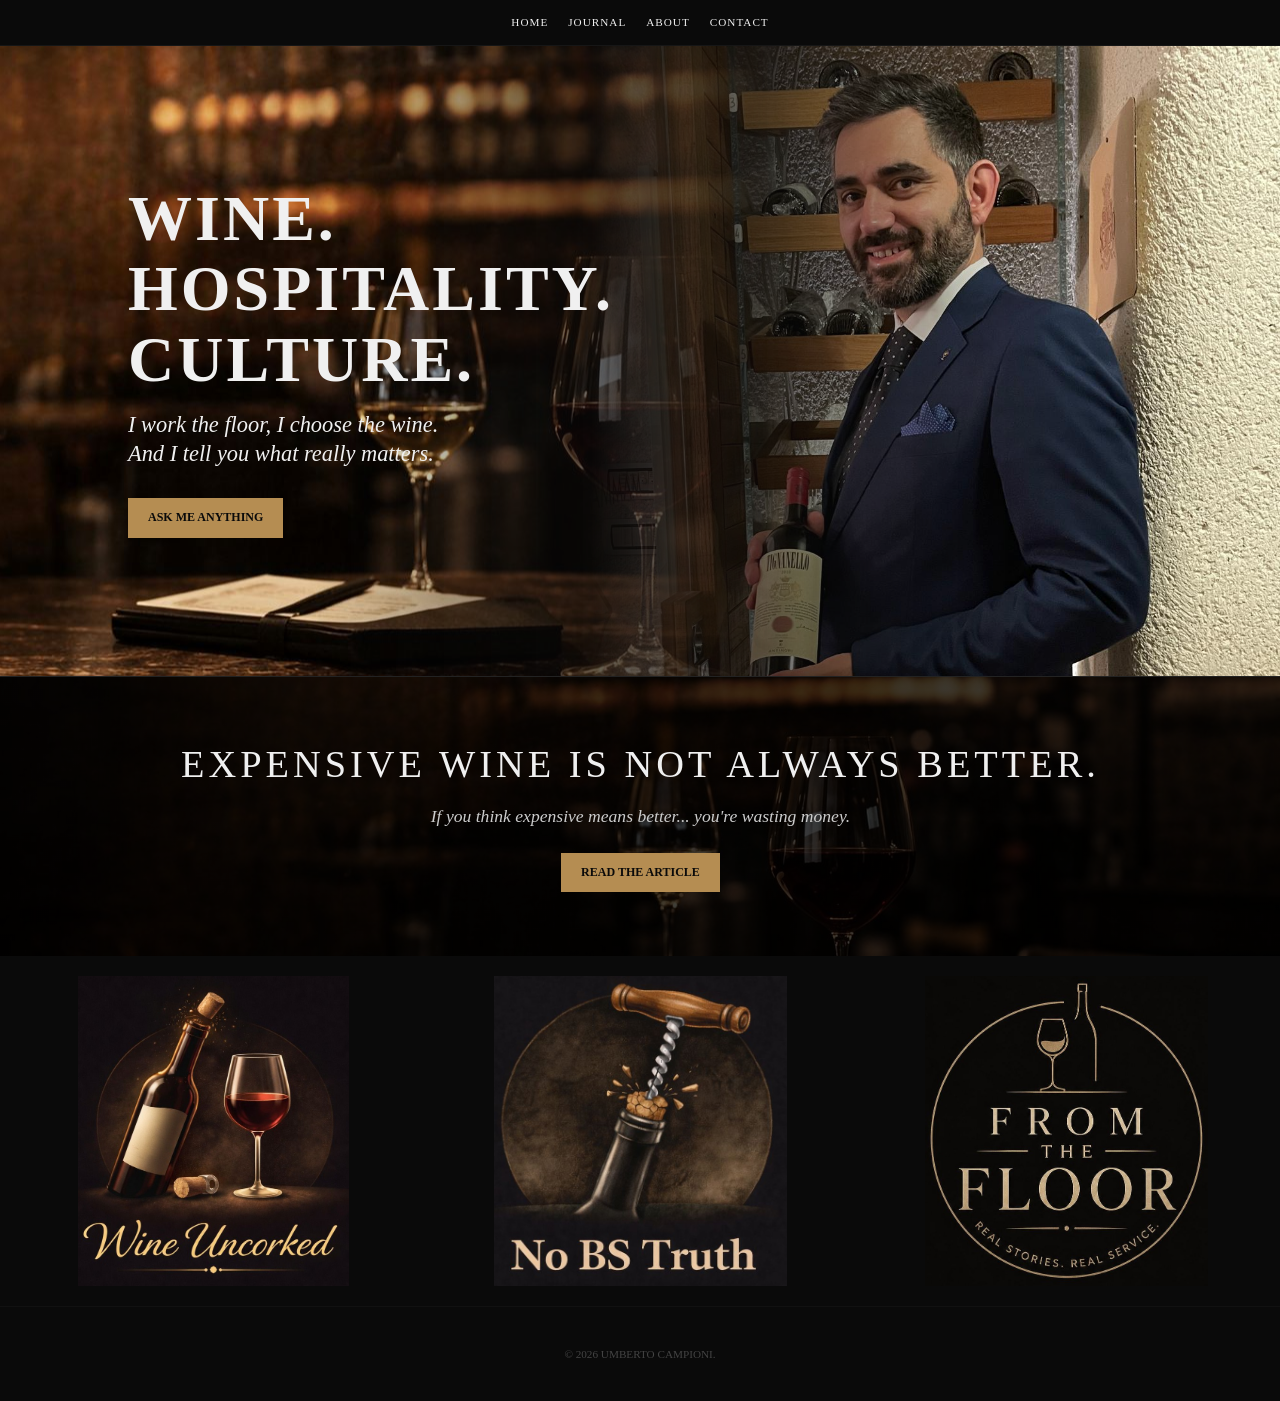
==== index.html @ bca414f0 "asd" ====
<!DOCTYPE html>
<html lang="es">
<head>
    <meta charset="UTF-8">
    <meta name="viewport" content="width=device-width, initial-scale=1.0">
    <title>Umberto Campioni | Sommelier & Wine Consultant</title>
    <script src="https://identity.netlify.com/v1/netlify-identity-widget.js"></script>
    <style>
        :root {
            --dorado: #b58d52;
            --oscuro: #0a0a0a;
            --carbón: #121212;
            --blanco-suave: #f0f0f0;
        }

        * { margin: 0; padding: 0; box-sizing: border-box; }

        body {
            background-color: var(--oscuro);
            color: var(--blanco-suave);
            font-family: 'Garamond', 'Times New Roman', serif;
            overflow-x: hidden;
            line-height: 1.3;
        }

        /* --- EFECTO DE REVELADO LENTO --- */
        .reveal {
            opacity: 0;
            transform: translateY(40px);
            transition: opacity 1.8s cubic-bezier(0.15, 0.45, 0.15, 1), 
                        transform 1.8s cubic-bezier(0.15, 0.45, 0.15, 1);
            will-change: opacity, transform;
        }

        .reveal.active {
            opacity: 1;
            transform: translateY(0);
        }

        nav {
            display: flex;
            justify-content: center;
            padding: 15px;
            gap: 20px;
            background: var(--oscuro);
            border-bottom: 1px solid rgba(255,255,255,0.05);
            position: sticky;
            top: 0;
            z-index: 100;
        }

        nav a {
            color: var(--blanco-suave);
            text-decoration: none;
            text-transform: uppercase;
            font-size: 0.7rem;
            letter-spacing: 1px;
        }

        .hero {
            position: relative;
            height: 70vh;
            display: flex;
            align-items: center;
            overflow: hidden;
            background-color: var(--oscuro);
        }

        .hero-left, .hero-right {
            position: absolute;
            top: 0; width: 60%; height: 100%;
            background-size: cover;
            z-index: 1;
        }

        .hero-left {
            left: 0;
            background: url('images/Glasses_Bkgrnd.jpg') no-repeat center center;
            mask-image: linear-gradient(to right, black 40%, transparent 100%);
            -webkit-mask-image: linear-gradient(to right, black 40%, transparent 100%);
        }

        .hero-right {
            right: 0;
            background: url('images/Umberto_Main_Photo.jpg') no-repeat;
            background-size: cover;
            background-position: center 15%; 
            mask-image: linear-gradient(to left, black 30%, transparent 90%);
            -webkit-mask-image: linear-gradient(to left, black 30%, transparent 90%);
            z-index: 2;
        }

        .hero-content {
            position: relative;
            z-index: 10;
            width: 100%;
            text-align: left;
            padding-left: 10%;
        }

        .hero h1 { 
            font-size: clamp(1.8rem, 5vw, 4rem); 
            text-transform: uppercase; 
            margin-bottom: 15px; 
            letter-spacing: 3px;
            line-height: 1.1;
        }
        
        .hero p { font-size: clamp(0.9rem, 2vw, 1.4rem); font-style: italic; margin-bottom: 30px; }

        .btn-gold {
            text-decoration: none;
            padding: 12px 20px;
            text-transform: uppercase;
            font-size: 0.75rem;
            font-weight: bold;
            display: inline-block;
            background: var(--dorado); 
            color: var(--oscuro) !important;
        }

        /* --- BIO OVERLAY AJUSTADO --- */
        .bio-overlay {
            position: absolute;
            top: 0;
            right: 0;
            width: 50%;
            height: 100%;
            background: rgba(10, 10, 10, 0.85);
            backdrop-filter: blur(8px);
            -webkit-backdrop-filter: blur(8px);
            display: flex;
            align-items: center;
            justify-content: center;
            padding: 40px;
            z-index: 20;
            opacity: 0;
            visibility: hidden;
            /* Salida instantánea al quitar el mouse */
            transition: opacity 0.4s ease, visibility 0.4s;
        }

        /* Activación con retraso de 1.5s */
        .hero:hover .bio-overlay {
            opacity: 1;
            visibility: visible;
            transition-delay: 1.5s; 
        }

        .bio-overlay-content {
            max-width: 380px;
            text-align: center;
            transform: translateY(20px);
            /* Salida instantánea del movimiento */
            transition: transform 0.4s ease;
        }

        .hero:hover .bio-overlay-content {
            transform: translateY(0);
            transition-delay: 1.5s;
        }

        .bio-overlay h3 {
            font-family: 'Garamond', serif;
            color: var(--dorado);
            font-size: 1.8rem;
            margin-bottom: 15px;
            text-transform: uppercase;
            letter-spacing: 2px;
        }

        .bio-overlay p {
            font-size: 1rem;
            line-height: 1.6;
            margin-bottom: 20px;
            color: var(--blanco-suave);
        }

        @media (max-width: 768px) {
            .bio-overlay { display: none; }
        }

        /* --- RESTO DEL DISEÑO --- */
        .article-banner {
            width: 100%;
            min-height: 280px;
            background: linear-gradient(rgba(0,0,0,0.75), rgba(0,0,0,0.75)), url('images/Glasses_Bkgrnd.jpg');
            background-size: 100% auto; 
            background-repeat: no-repeat;
            background-position: center;
            display: flex;
            flex-direction: column;
            justify-content: center;
            align-items: center;
            text-align: center;
            padding: 30px 20px;
            border-top: 1px solid #222;
        }

        .article-banner h2 { 
            font-size: clamp(1.3rem, 4vw, 2.4rem); 
            margin-bottom: 15px;
            text-transform: uppercase;
            letter-spacing: 4px;
            font-weight: normal;
        }

        .article-banner p { font-size: clamp(0.85rem, 1.5vw, 1.1rem); font-style: italic; color: #ccc; margin-bottom: 25px; }

        .grid-container {
            display: grid;
            grid-template-columns: repeat(3, 1fr) !important;
            width: 100%;
            background: transparent;
        }

        .grid-item {
            position: relative;
            height: clamp(160px, 30vw, 350px);
            text-decoration: none !important;
            display: flex;
            align-items: center;
            justify-content: center;
            overflow: hidden;
        }

        .item-img-box {
            width: 100%; height: 100%;
            display: flex; align-items: center; justify-content: center; padding: 20px;
        }

        .item-img-box img { 
            max-width: 100%; 
            max-height: 100%; 
            object-fit: contain; 
            display: block;
        }

        footer { text-align: center; padding: 40px; color: #444; font-size: 0.7rem; border-top: 1px solid #111; }

        @media (max-width: 600px) {
            .article-banner { background-size: cover; }
            .grid-item { height: 140px; }
            .item-img-box { padding: 10px; }
            .hero-content { padding-left: 5%; text-align: center; }
        }
    </style>
</head>
<body>

    <nav>
        <a href="index.html">Home</a>
        <a href="blog.html">Journal</a>
        <a href="about.html">About</a>
        <a href="contact.html">Contact</a>
    </nav>

    <header class="hero">
        <div class="hero-left"></div>
        <div class="hero-right"></div>
        
        <div class="hero-content reveal">
            <h1>Wine. <br>Hospitality. <br>Culture.</h1>
            <p>I work the floor, I choose the wine. <br>And I tell you what really matters.</p>
            <div class="hero-buttons">
                <a href="ask.html" class="btn-gold">Ask me anything</a>
            </div>
        </div>

        <div class="bio-overlay">
            <div class="bio-overlay-content">
                <h3>Umberto Campioni</h3>
                <p>Italian sommelier and wine educator based in Boston. With nearly two decades of experience in Michelin-starred restaurants, he combines Italian culture with modern hospitality leadership.</p>
                <a href="about.html" style="color: var(--dorado); text-decoration: none; font-size: 0.75rem; letter-spacing: 1px; font-weight: bold;">EXPLORE FULL BIO →</a>
            </div>
        </div>
    </header>

    <section class="featured-article">
        <div class="article-banner">
            <div class="reveal">
                <h2>Expensive wine is not always better.</h2>
                <p>If you think expensive means better... you're wasting money.</p>
                <a href="blog.html" class="btn-gold">Read the article</a>
            </div>
        </div>
    </section>

    <section class="grid-section">
        <div class="grid-container">
            <a href="blog.html?cat=Choose+the+wine" class="grid-item reveal">
                <div class="item-img-box">
                    <img src="images/Wine_Uncorked_Logo_transparent.png" alt="Wine Uncorked">
                </div>
            </a>

            <a href="blog.html?cat=Tell+you+what+really+matters" class="grid-item reveal">
                <div class="item-img-box">
                    <img src="images/NBS_Logo_transparent.png" alt="No BS Truth">
                </div>
            </a>

            <a href="blog.html?cat=Work+the+Floor" class="grid-item reveal">
                <div class="item-img-box">
                    <img src="images/from_the_floor_transparent.png" alt="From the Floor">
                </div>
            </a>
        </div>
    </section>

    <footer>
        <p>&copy; 2026 UMBERTO CAMPIONI.</p>
    </footer>

    <script>
        const observerOptions = { threshold: 0.15, rootMargin: "0px 0px -50px 0px" };
        const observer = new IntersectionObserver((entries) => {
            entries.forEach(entry => { if (entry.isIntersecting) { entry.target.classList.add('active'); } });
        }, observerOptions);
        document.querySelectorAll('.reveal').forEach(el => observer.observe(el));
    </script>
</body>
</html>
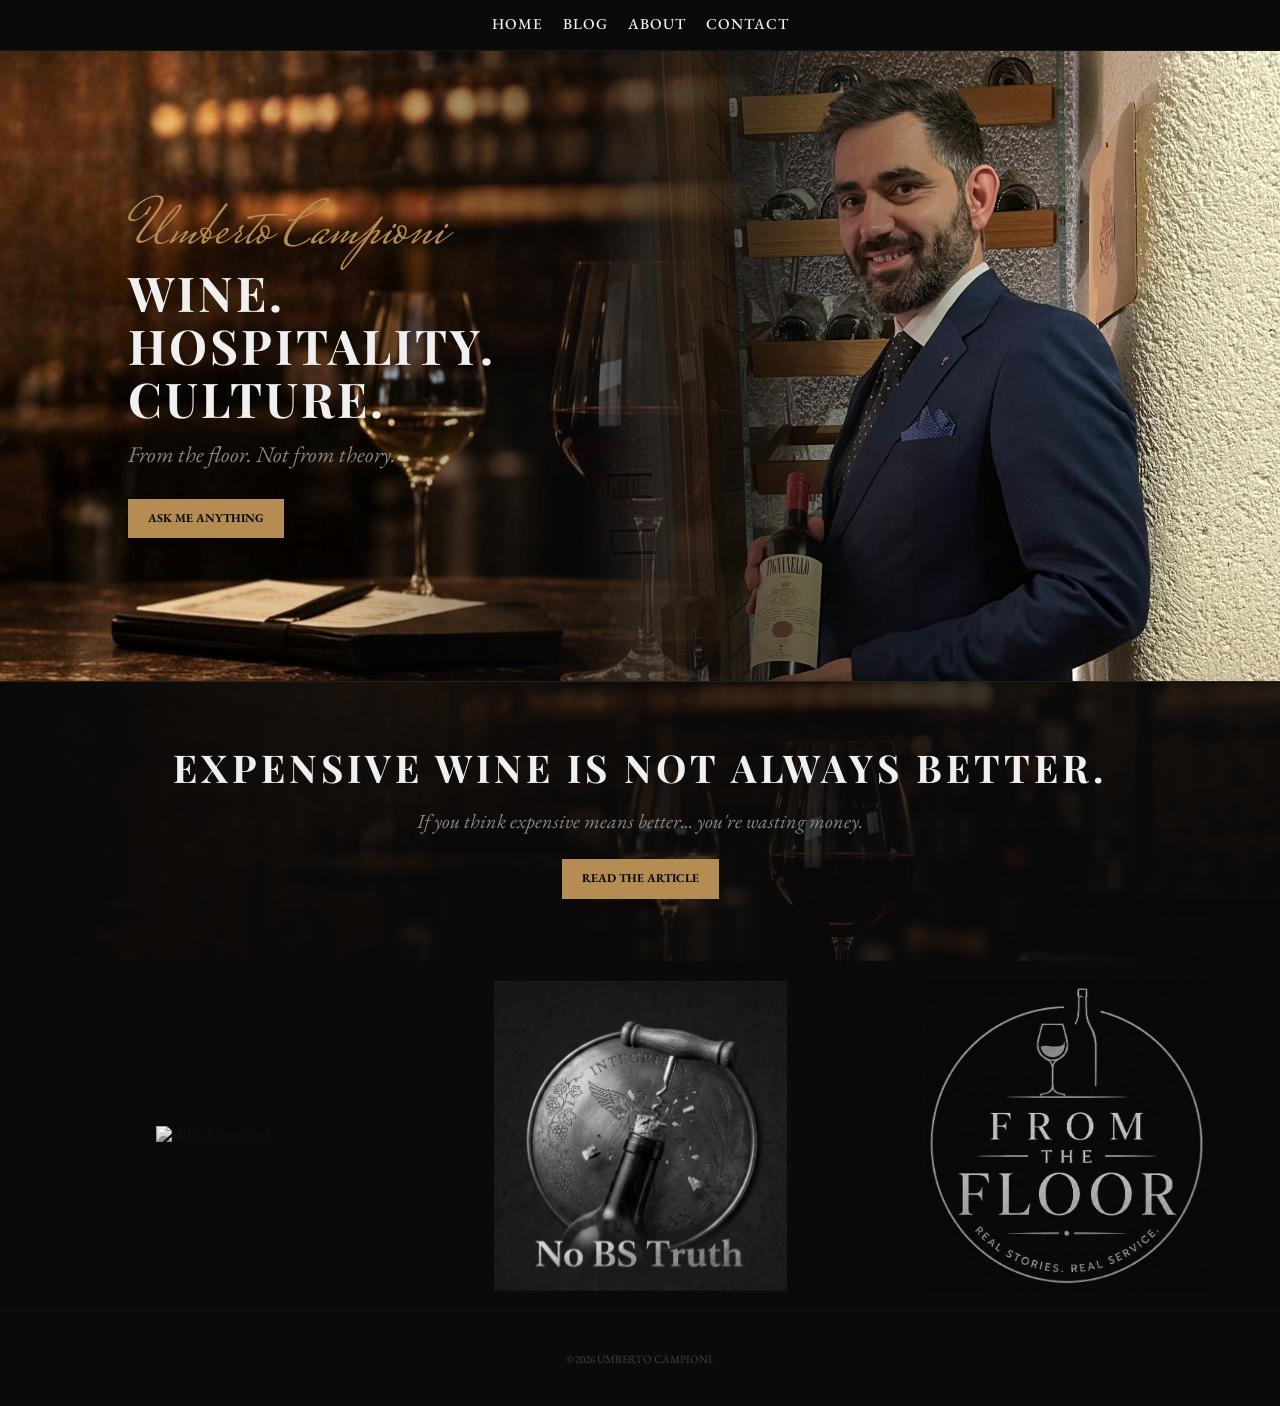
==== commit abddc1b6: "fsdf" ====
--- a/index.html
+++ b/index.html
@@ -5,12 +5,16 @@
     <meta name="viewport" content="width=device-width, initial-scale=1.0">
     <title>Umberto Campioni | Sommelier & Wine Consultant</title>
     <script src="https://identity.netlify.com/v1/netlify-identity-widget.js"></script>
+    <link href="https://fonts.googleapis.com/css2?family=EB+Garamond:ital,wght@0,400;0,500;1,400&family=Playfair+Display:wght@700&family=Mrs+Saint+Delafield&display=swap" rel="stylesheet">
     <style>
         :root {
             --dorado: #b58d52;
             --oscuro: #0a0a0a;
             --carbón: #121212;
             --blanco-suave: #f0f0f0;
+            --fuente-serif: 'EB Garamond', serif;
+            --fuente-titulo: 'Playfair Display', serif;
+            --fuente-firma: 'Mrs Saint Delafield', cursive;
         }
 
         * { margin: 0; padding: 0; box-sizing: border-box; }
@@ -18,7 +22,7 @@
         body {
             background-color: var(--oscuro);
             color: var(--blanco-suave);
-            font-family: 'Garamond', 'Times New Roman', serif;
+            font-family: var(--fuente-serif);
             overflow-x: hidden;
             line-height: 1.3;
         }
@@ -53,8 +57,9 @@
             color: var(--blanco-suave);
             text-decoration: none;
             text-transform: uppercase;
-            font-size: 0.7rem;
+            font-size: 0.95rem;
             letter-spacing: 1px;
+            font-weight: 500;
         }
 
         .hero {
@@ -98,17 +103,35 @@
             padding-left: 10%;
         }
 
+        .signature {
+            font-family: var(--fuente-firma);
+            font-size: clamp(2.5rem, 6vw, 4rem);
+            color: var(--dorado);
+            display: block;
+            margin-bottom: -10px;
+            text-transform: none;
+        }
+
         .hero h1 { 
-            font-size: clamp(1.8rem, 5vw, 4rem); 
+            font-family: var(--fuente-titulo);
+            font-size: clamp(1.8rem, 4vw, 3rem); 
             text-transform: uppercase; 
             margin-bottom: 15px; 
             letter-spacing: 3px;
             line-height: 1.1;
+            font-weight: 700;
         }
         
-        .hero p { font-size: clamp(0.9rem, 2vw, 1.4rem); font-style: italic; margin-bottom: 30px; }
+        .hero p { 
+            font-family: var(--fuente-serif);
+            font-size: clamp(0.9rem, 2vw, 1.4rem); 
+            font-style: italic; 
+            margin-bottom: 30px; 
+            color: #888; 
+        }
 
         .btn-gold {
+            font-family: var(--fuente-serif);
             text-decoration: none;
             padding: 12px 20px;
             text-transform: uppercase;
@@ -119,94 +142,50 @@
             color: var(--oscuro) !important;
         }
 
-        /* --- BIO OVERLAY AJUSTADO --- */
         .bio-overlay {
             position: absolute;
-            top: 0;
-            right: 0;
-            width: 50%;
-            height: 100%;
-            background: rgba(10, 10, 10, 0.85);
+            top: 0; right: 0; width: 50%; height: 100%;
+            background: rgba(10, 10, 10, 0.9);
             backdrop-filter: blur(8px);
             -webkit-backdrop-filter: blur(8px);
-            display: flex;
-            align-items: center;
-            justify-content: center;
-            padding: 40px;
-            z-index: 20;
-            opacity: 0;
-            visibility: hidden;
-            /* Salida instantánea al quitar el mouse */
+            display: flex; align-items: center; justify-content: center;
+            padding: 40px; z-index: 20; opacity: 0; visibility: hidden;
             transition: opacity 0.4s ease, visibility 0.4s;
         }
 
-        /* Activación con retraso de 1.5s */
-        .hero:hover .bio-overlay {
-            opacity: 1;
-            visibility: visible;
-            transition-delay: 1.5s; 
-        }
-
-        .bio-overlay-content {
-            max-width: 380px;
-            text-align: center;
-            transform: translateY(20px);
-            /* Salida instantánea del movimiento */
-            transition: transform 0.4s ease;
-        }
-
-        .hero:hover .bio-overlay-content {
-            transform: translateY(0);
-            transition-delay: 1.5s;
-        }
-
-        .bio-overlay h3 {
-            font-family: 'Garamond', serif;
-            color: var(--dorado);
-            font-size: 1.8rem;
-            margin-bottom: 15px;
-            text-transform: uppercase;
-            letter-spacing: 2px;
-        }
-
-        .bio-overlay p {
-            font-size: 1rem;
-            line-height: 1.6;
-            margin-bottom: 20px;
-            color: var(--blanco-suave);
-        }
-
-        @media (max-width: 768px) {
-            .bio-overlay { display: none; }
-        }
-
-        /* --- RESTO DEL DISEÑO --- */
+        .hero:hover .bio-overlay { opacity: 1; visibility: visible; transition-delay: 1.5s; }
+
+        .bio-overlay-content { max-width: 380px; text-align: center; transform: translateY(20px); transition: transform 0.4s ease; }
+        .hero:hover .bio-overlay-content { transform: translateY(0); transition-delay: 1.5s; }
+
+        .bio-overlay h3 { font-family: var(--fuente-titulo); color: var(--dorado); font-size: 1.8rem; margin-bottom: 15px; text-transform: uppercase; letter-spacing: 2px; }
+        .bio-overlay p { font-family: var(--fuente-serif); font-size: 1rem; line-height: 1.6; margin-bottom: 20px; color: var(--blanco-suave); }
+
+        @media (max-width: 768px) { .bio-overlay { display: none; } }
+
         .article-banner {
             width: 100%;
             min-height: 280px;
-            background: linear-gradient(rgba(0,0,0,0.75), rgba(0,0,0,0.75)), url('images/Glasses_Bkgrnd.jpg');
+            background: linear-gradient(rgba(10, 10, 10, 0.8), rgba(10, 10, 10, 0.8)), url('images/Glasses_Bkgrnd.jpg');
             background-size: 100% auto; 
             background-repeat: no-repeat;
             background-position: center;
-            display: flex;
-            flex-direction: column;
-            justify-content: center;
-            align-items: center;
-            text-align: center;
-            padding: 30px 20px;
-            border-top: 1px solid #222;
+            display: flex; flex-direction: column; justify-content: center; align-items: center;
+            text-align: center; padding: 30px 20px; border-top: 1px solid #222;
         }
 
         .article-banner h2 { 
+            font-family: var(--fuente-titulo);
             font-size: clamp(1.3rem, 4vw, 2.4rem); 
             margin-bottom: 15px;
             text-transform: uppercase;
             letter-spacing: 4px;
-            font-weight: normal;
-        }
-
-        .article-banner p { font-size: clamp(0.85rem, 1.5vw, 1.1rem); font-style: italic; color: #ccc; margin-bottom: 25px; }
-
+            font-weight: 700;
+        }
+
+        .article-banner p { font-family: var(--fuente-serif); font-size: clamp(1.25rem, 1.5vw, 1.1rem); font-style: italic; color: #888; margin-bottom: 25px; }
+
+        /* --- SECCIÓN CUADRÍCULA DE LOGOS --- */
         .grid-container {
             display: grid;
             grid-template-columns: repeat(3, 1fr) !important;
@@ -229,14 +208,30 @@
             display: flex; align-items: center; justify-content: center; padding: 20px;
         }
 
+        /* Efecto base de escala de grises y transición para computadoras de escritorio */
         .item-img-box img { 
             max-width: 100%; 
             max-height: 100%; 
             object-fit: contain; 
             display: block;
-        }
-
-        footer { text-align: center; padding: 40px; color: #444; font-size: 0.7rem; border-top: 1px solid #111; }
+            filter: grayscale(100%);
+            transition: filter 0.6s ease;
+            will-change: filter;
+        }
+
+        /* Regresa a color al pasar el cursor por encima (Desktop) */
+        .grid-item:hover .item-img-box img {
+            filter: grayscale(0%);
+        }
+
+        /* Optimización crítica para Smartphones: deshabilita la escala de grises en pantallas táctiles */
+        @media (hover: none) {
+            .item-img-box img {
+                filter: grayscale(0%) !important;
+            }
+        }
+
+        footer { text-align: center; padding: 40px; color: #444; font-size: 0.7rem; border-top: 1px solid #111; font-family: var(--fuente-serif); }
 
         @media (max-width: 600px) {
             .article-banner { background-size: cover; }
@@ -250,7 +245,7 @@
 
     <nav>
         <a href="index.html">Home</a>
-        <a href="blog.html">Journal</a>
+        <a href="blog.html">Blog</a>
         <a href="about.html">About</a>
         <a href="contact.html">Contact</a>
     </nav>
@@ -260,8 +255,9 @@
         <div class="hero-right"></div>
         
         <div class="hero-content reveal">
+            <span class="signature">Umberto Campioni</span>
             <h1>Wine. <br>Hospitality. <br>Culture.</h1>
-            <p>I work the floor, I choose the wine. <br>And I tell you what really matters.</p>
+            <p>From the floor. Not from theory.</p>
             <div class="hero-buttons">
                 <a href="ask.html" class="btn-gold">Ask me anything</a>
             </div>
@@ -290,13 +286,13 @@
         <div class="grid-container">
             <a href="blog.html?cat=Choose+the+wine" class="grid-item reveal">
                 <div class="item-img-box">
-                    <img src="images/Wine_Uncorked_Logo_transparent.png" alt="Wine Uncorked">
+                    <img src="images/Wine_Uncorked_Logoupgrade.png" alt="Wine Uncorked">
                 </div>
             </a>
 
             <a href="blog.html?cat=Tell+you+what+really+matters" class="grid-item reveal">
                 <div class="item-img-box">
-                    <img src="images/NBS_Logo_transparent.png" alt="No BS Truth">
+                    <img src="images/NBS_Logo_Upgrade.png" alt="No BS Truth">
                 </div>
             </a>
 
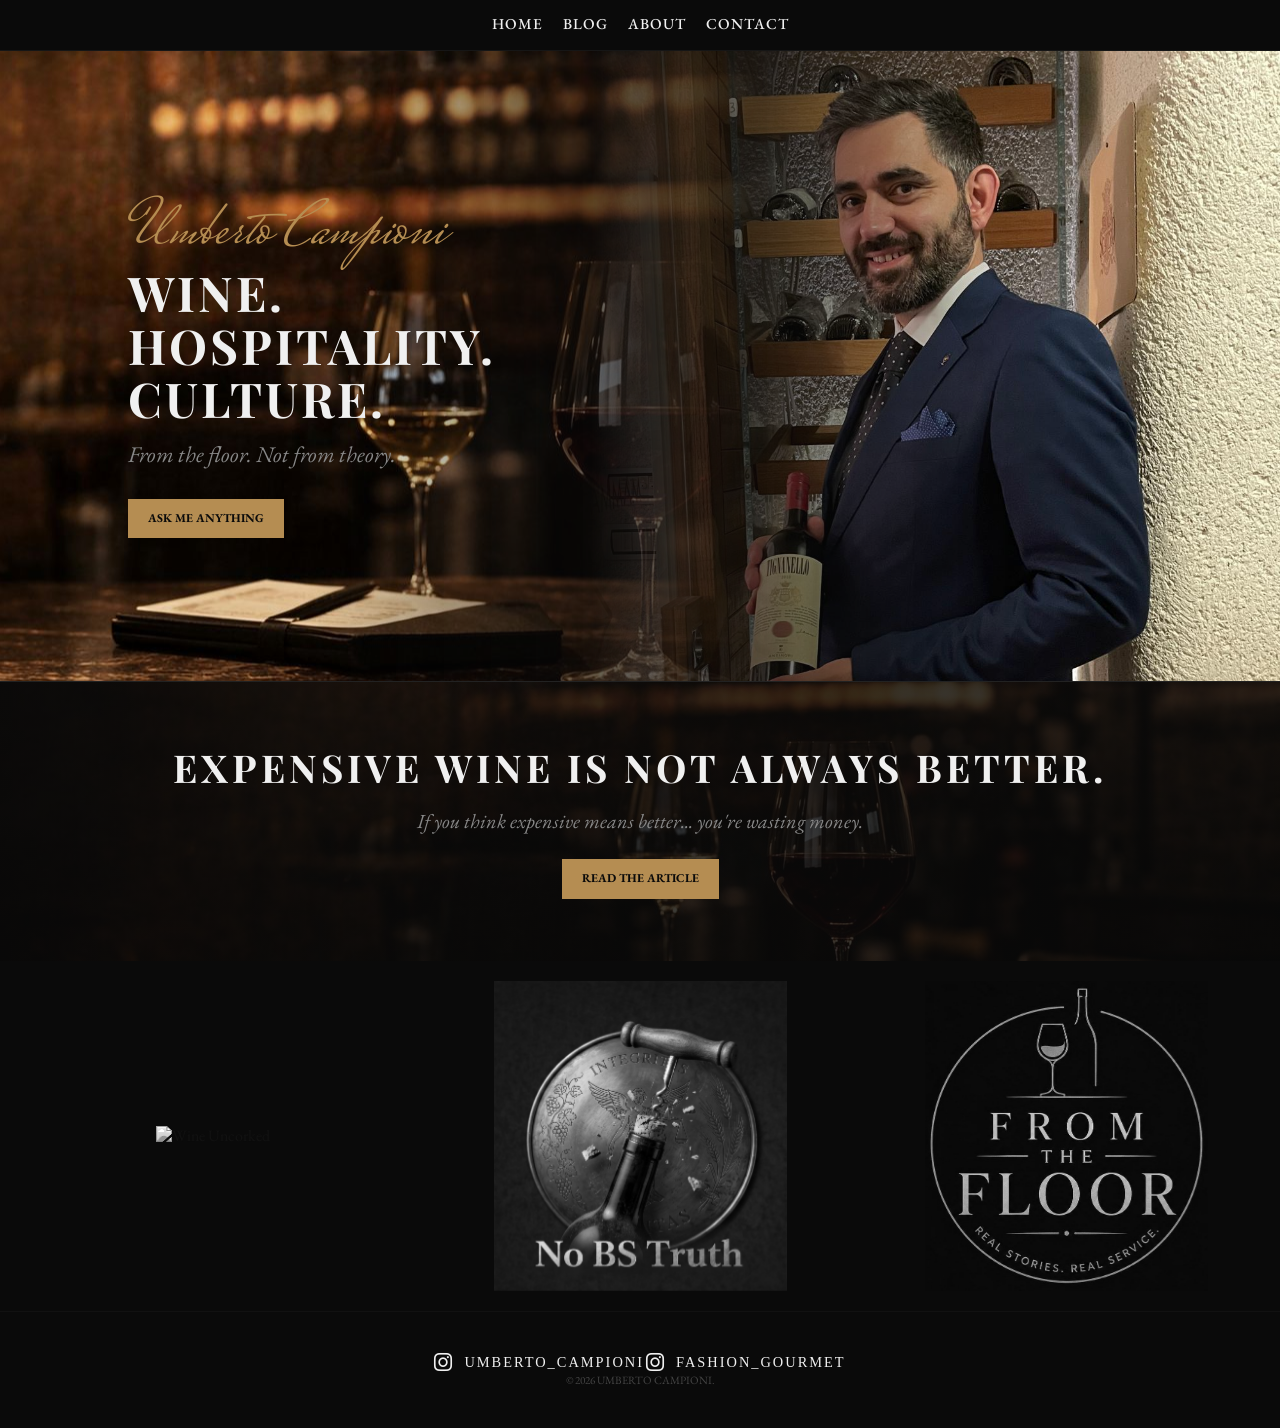
==== commit 9ff3f8df: "qwq" ====
--- a/index.html
+++ b/index.html
@@ -305,6 +305,73 @@
     </section>
 
     <footer>
+        <link rel="stylesheet" href="https://cdnjs.cloudflare.com/ajax/libs/font-awesome/6.5.1/css/all.min.css">
+
+<a href="https://instagram.com/umberto_campioni" class="instagram-link" target="_blank" rel="noopener noreferrer">
+    <i class="fa-brands fa-instagram"></i>
+    <span>Umberto_Campioni</span>
+</a>
+
+<style>
+    .instagram-link {
+        display: inline-flex;
+        align-items: center;
+        gap: 10px; /* Espacio entre el logo y el texto */
+        color: var(--blanco, #f0f0f0); /* Color blanco suave por defecto */
+        text-decoration: none;
+        text-transform: uppercase;
+        font-family: 'Garamond', serif;
+        font-size: 1.1rem;
+        letter-spacing: 2px;
+        transition: color 0.3s ease, transform 0.3s ease;
+    }
+
+    /* El tamaño del icono de Instagram se ajusta automáticamente con el font-size */
+    .instagram-link i {
+        font-size: 1.3rem; 
+    }
+
+    /* Efecto sutil al pasar el cursor (Cambia al color dorado característico) */
+    .instagram-link:hover {
+        color: #b58d52; /* Tu color --dorado corporativo */
+        transform: translateY(-2px); /* Pequeño movimiento hacia arriba muy elegante */
+    }
+</style>
+
+<link rel="stylesheet" href="https://cdnjs.cloudflare.com/ajax/libs/font-awesome/6.5.1/css/all.min.css">
+
+<a href="https://instagram.com/fashion_gourmet" class="instagram-link" target="_blank" rel="noopener noreferrer">
+    <i class="fa-brands fa-instagram"></i>
+    <span>Fashion_Gourmet</span>
+</a>
+
+<style>
+    .instagram-link {
+        display: inline-flex;
+        align-items: center;
+        gap: 10px; /* Espacio entre el logo y el texto */
+        color: var(--blanco, #f0f0f0); /* Color blanco suave por defecto */
+        text-decoration: none;
+        text-transform: uppercase;
+        font-family: 'Garamond', serif;
+        font-size: 0.9rem;
+        letter-spacing: 2px;
+        transition: color 0.3s ease, transform 0.3s ease;
+    }
+
+    /* El tamaño del icono de Instagram se ajusta automáticamente con el font-size */
+    .instagram-link i {
+        font-size: 1.3rem; 
+    }
+
+    /* Efecto sutil al pasar el cursor (Cambia al color dorado característico) */
+    .instagram-link:hover {
+        color: #b58d52; /* Tu color --dorado corporativo */
+        transform: translateY(-2px); /* Pequeño movimiento hacia arriba muy elegante */
+    }
+</style>
+
+
         <p>&copy; 2026 UMBERTO CAMPIONI.</p>
     </footer>
 
@@ -315,5 +382,17 @@
         }, observerOptions);
         document.querySelectorAll('.reveal').forEach(el => observer.observe(el));
     </script>
+
+
+    </footer>
+
+    <script>
+        const observerOptions = { threshold: 0.15, rootMargin: "0px 0px -50px 0px" };
+        const observer = new IntersectionObserver((entries) => {
+            entries.forEach(entry => { if (entry.isIntersecting) { entry.target.classList.add('active'); } });
+        }, observerOptions);
+        document.querySelectorAll('.reveal').forEach(el => observer.observe(el));
+    </script>
+    
 </body>
 </html>
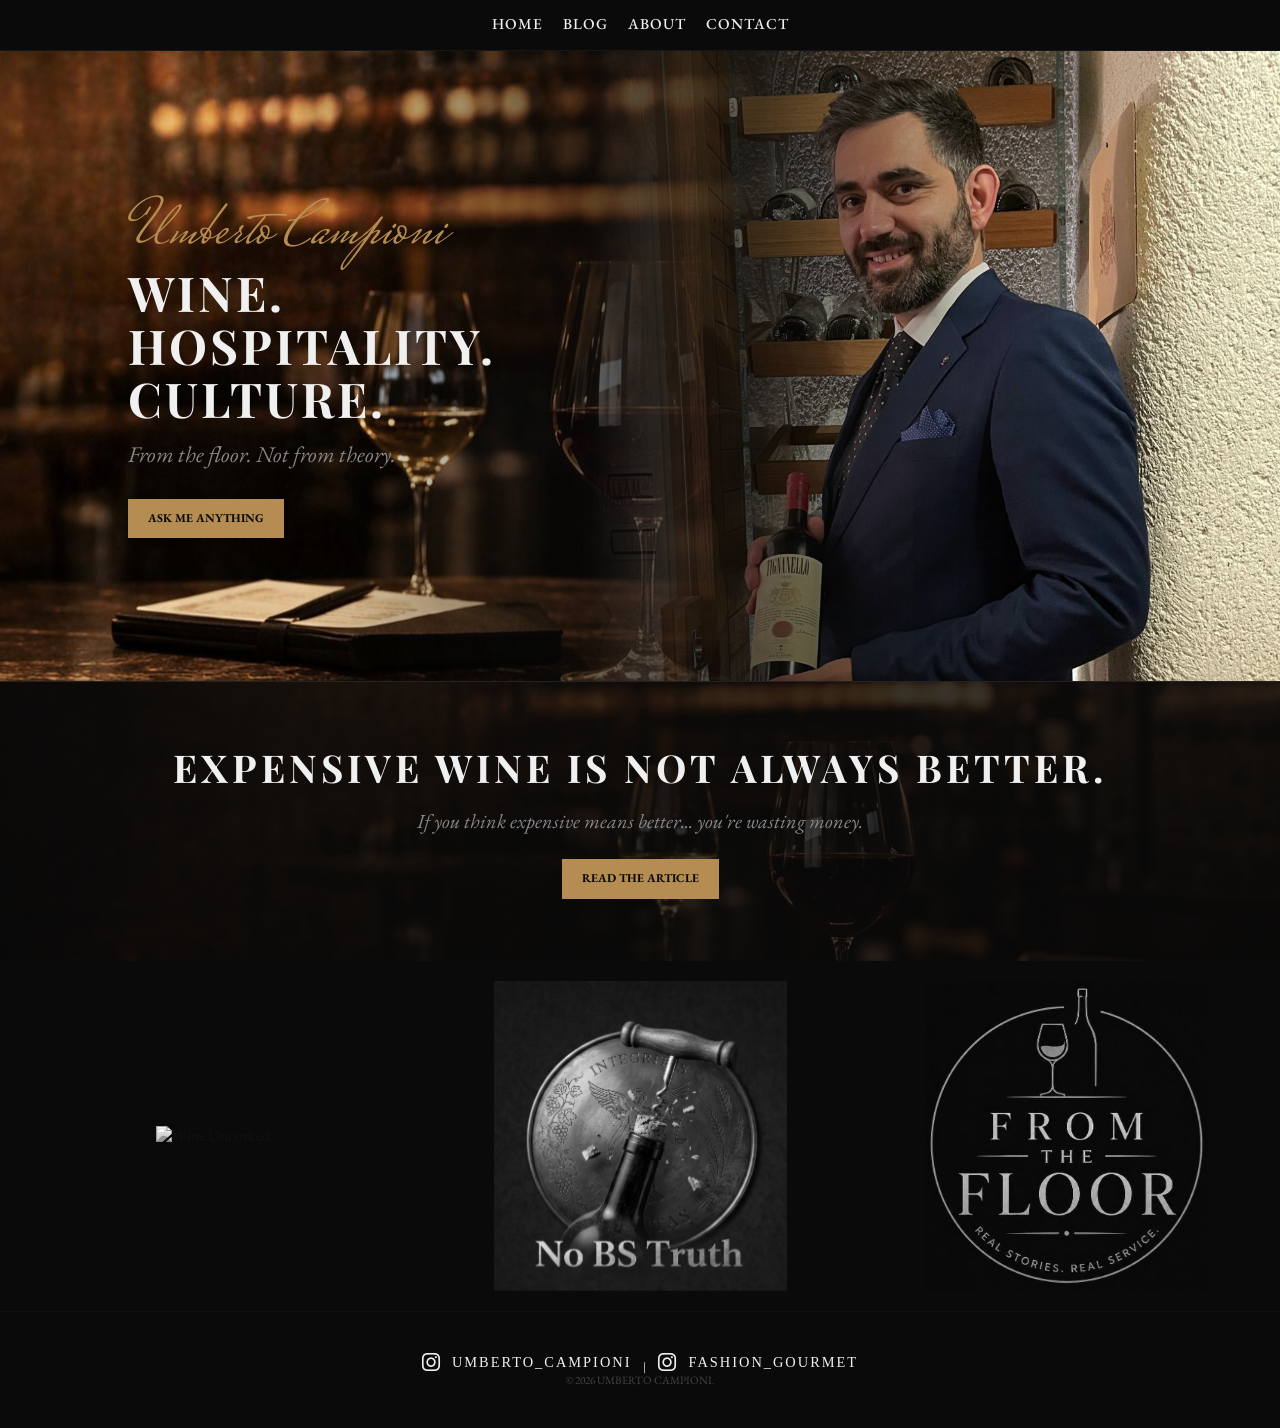
==== commit 51c4c1e8: "aa" ====
--- a/index.html
+++ b/index.html
@@ -307,43 +307,21 @@
     <footer>
         <link rel="stylesheet" href="https://cdnjs.cloudflare.com/ajax/libs/font-awesome/6.5.1/css/all.min.css">
 
-<a href="https://instagram.com/umberto_campioni" class="instagram-link" target="_blank" rel="noopener noreferrer">
-    <i class="fa-brands fa-instagram"></i>
-    <span>Umberto_Campioni</span>
-</a>
-
-<style>
-    .instagram-link {
-        display: inline-flex;
-        align-items: center;
-        gap: 10px; /* Espacio entre el logo y el texto */
-        color: var(--blanco, #f0f0f0); /* Color blanco suave por defecto */
-        text-decoration: none;
-        text-transform: uppercase;
-        font-family: 'Garamond', serif;
-        font-size: 1.1rem;
-        letter-spacing: 2px;
-        transition: color 0.3s ease, transform 0.3s ease;
-    }
-
-    /* El tamaño del icono de Instagram se ajusta automáticamente con el font-size */
-    .instagram-link i {
-        font-size: 1.3rem; 
-    }
-
-    /* Efecto sutil al pasar el cursor (Cambia al color dorado característico) */
-    .instagram-link:hover {
-        color: #b58d52; /* Tu color --dorado corporativo */
-        transform: translateY(-2px); /* Pequeño movimiento hacia arriba muy elegante */
-    }
-</style>
-
-<link rel="stylesheet" href="https://cdnjs.cloudflare.com/ajax/libs/font-awesome/6.5.1/css/all.min.css">
-
-<a href="https://instagram.com/fashion_gourmet" class="instagram-link" target="_blank" rel="noopener noreferrer">
-    <i class="fa-brands fa-instagram"></i>
-    <span>Fashion_Gourmet</span>
-</a>
+        <!-- Enlace Cuenta 1 -->
+        <a href="https://instagram.com/umberto_campioni" class="instagram-link" target="_blank" rel="noopener noreferrer">
+            <i class="fa-brands fa-instagram"></i>
+            <span>Umberto_Campioni</span>
+        </a>
+
+        <!-- Barra vertical con color visible y espacios -->
+        <span style="color: var(--blanco-suave, #f0f0f0); margin: 0 10px;">|</span>
+
+        <!-- Enlace Cuenta 2 -->
+        <a href="https://instagram.com/fashion_gourmet" class="instagram-link" target="_blank" rel="noopener noreferrer">
+            <i class="fa-brands fa-instagram"></i>
+            <span>Fashion_Gourmet</span>
+        </a>
+
 
 <style>
     .instagram-link {
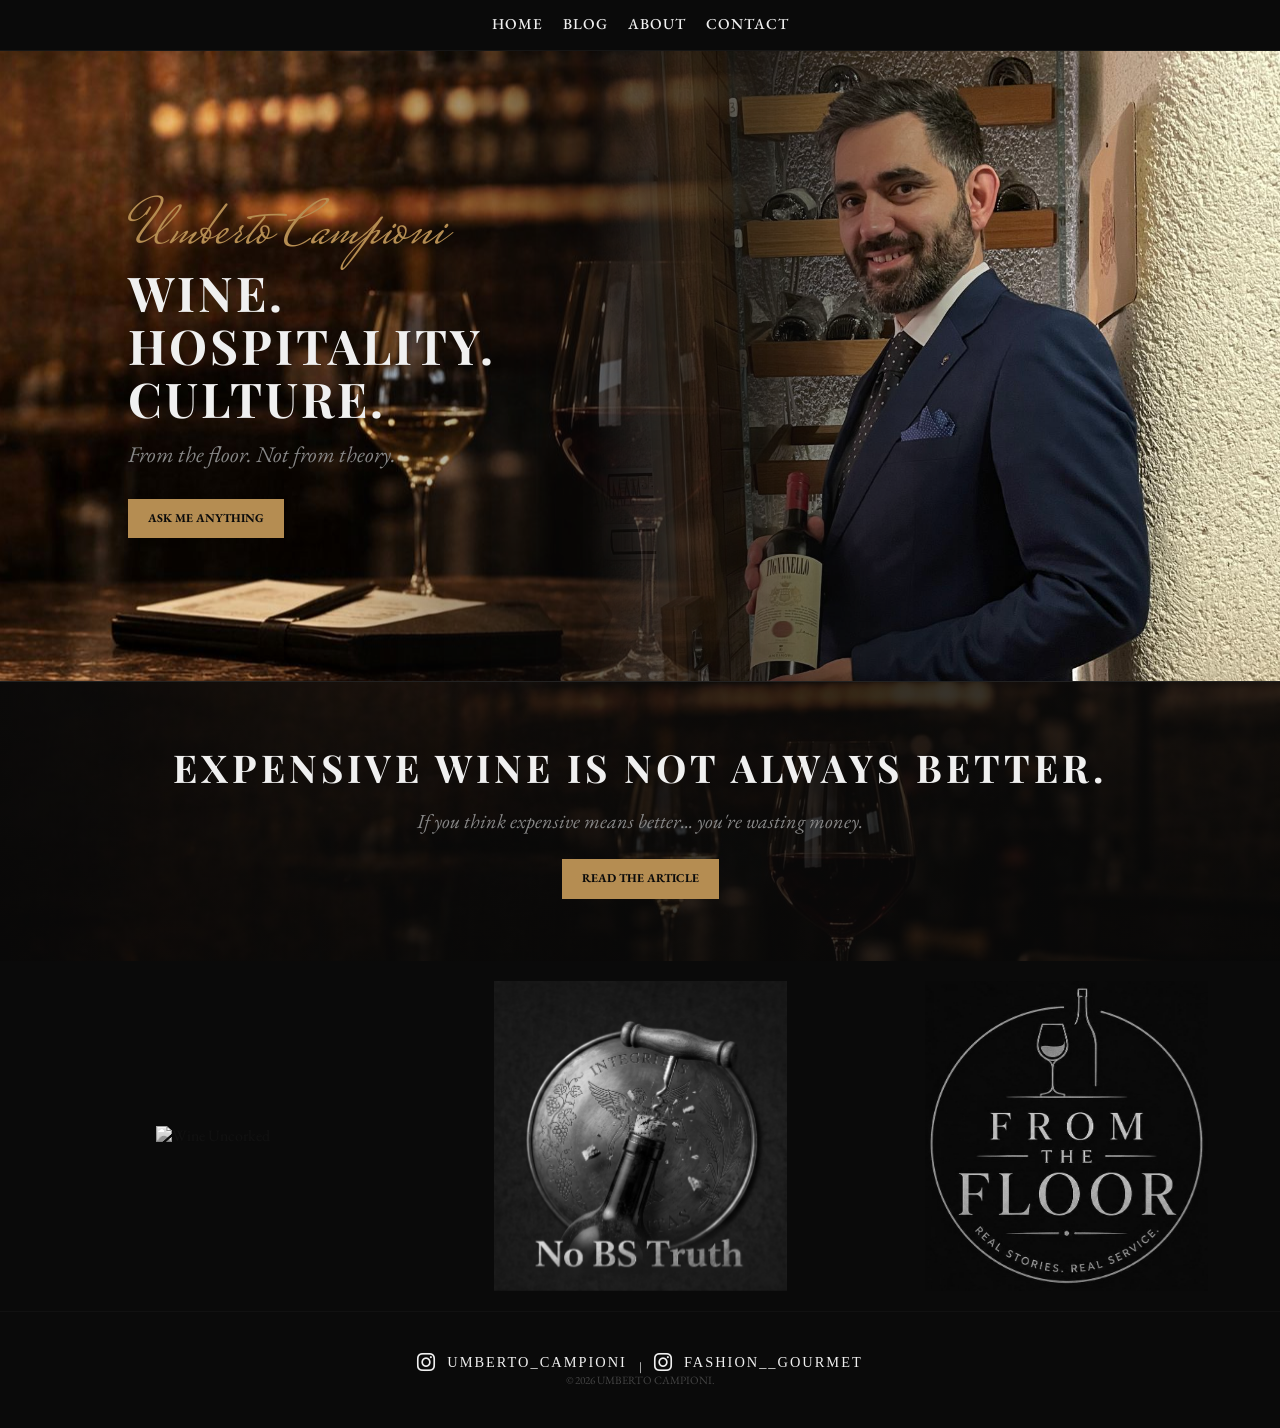
==== commit feca0cef: "aa" ====
--- a/index.html
+++ b/index.html
@@ -317,9 +317,9 @@
         <span style="color: var(--blanco-suave, #f0f0f0); margin: 0 10px;">|</span>
 
         <!-- Enlace Cuenta 2 -->
-        <a href="https://instagram.com/fashion_gourmet" class="instagram-link" target="_blank" rel="noopener noreferrer">
+        <a href="https://instagram.com/fashion__gourmet" class="instagram-link" target="_blank" rel="noopener noreferrer">
             <i class="fa-brands fa-instagram"></i>
-            <span>Fashion_Gourmet</span>
+            <span>Fashion__Gourmet</span>
         </a>
 
 
